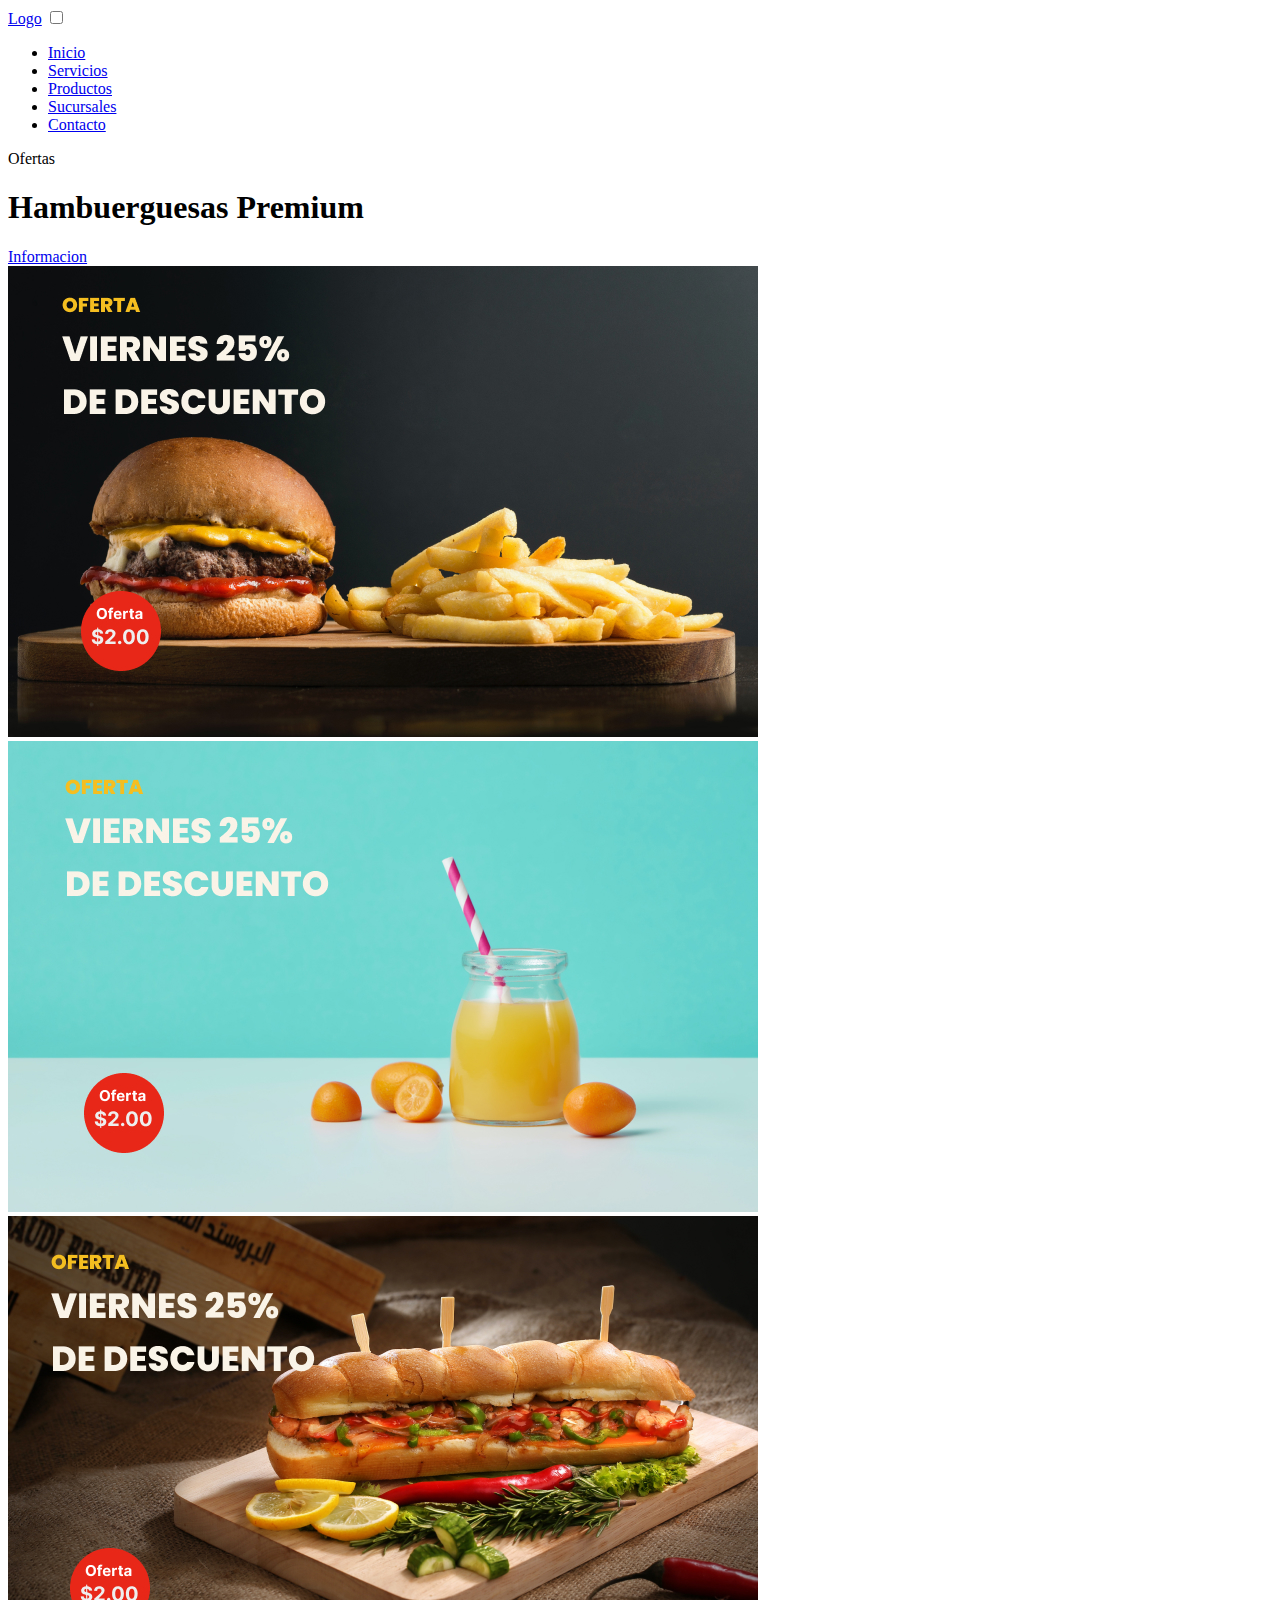
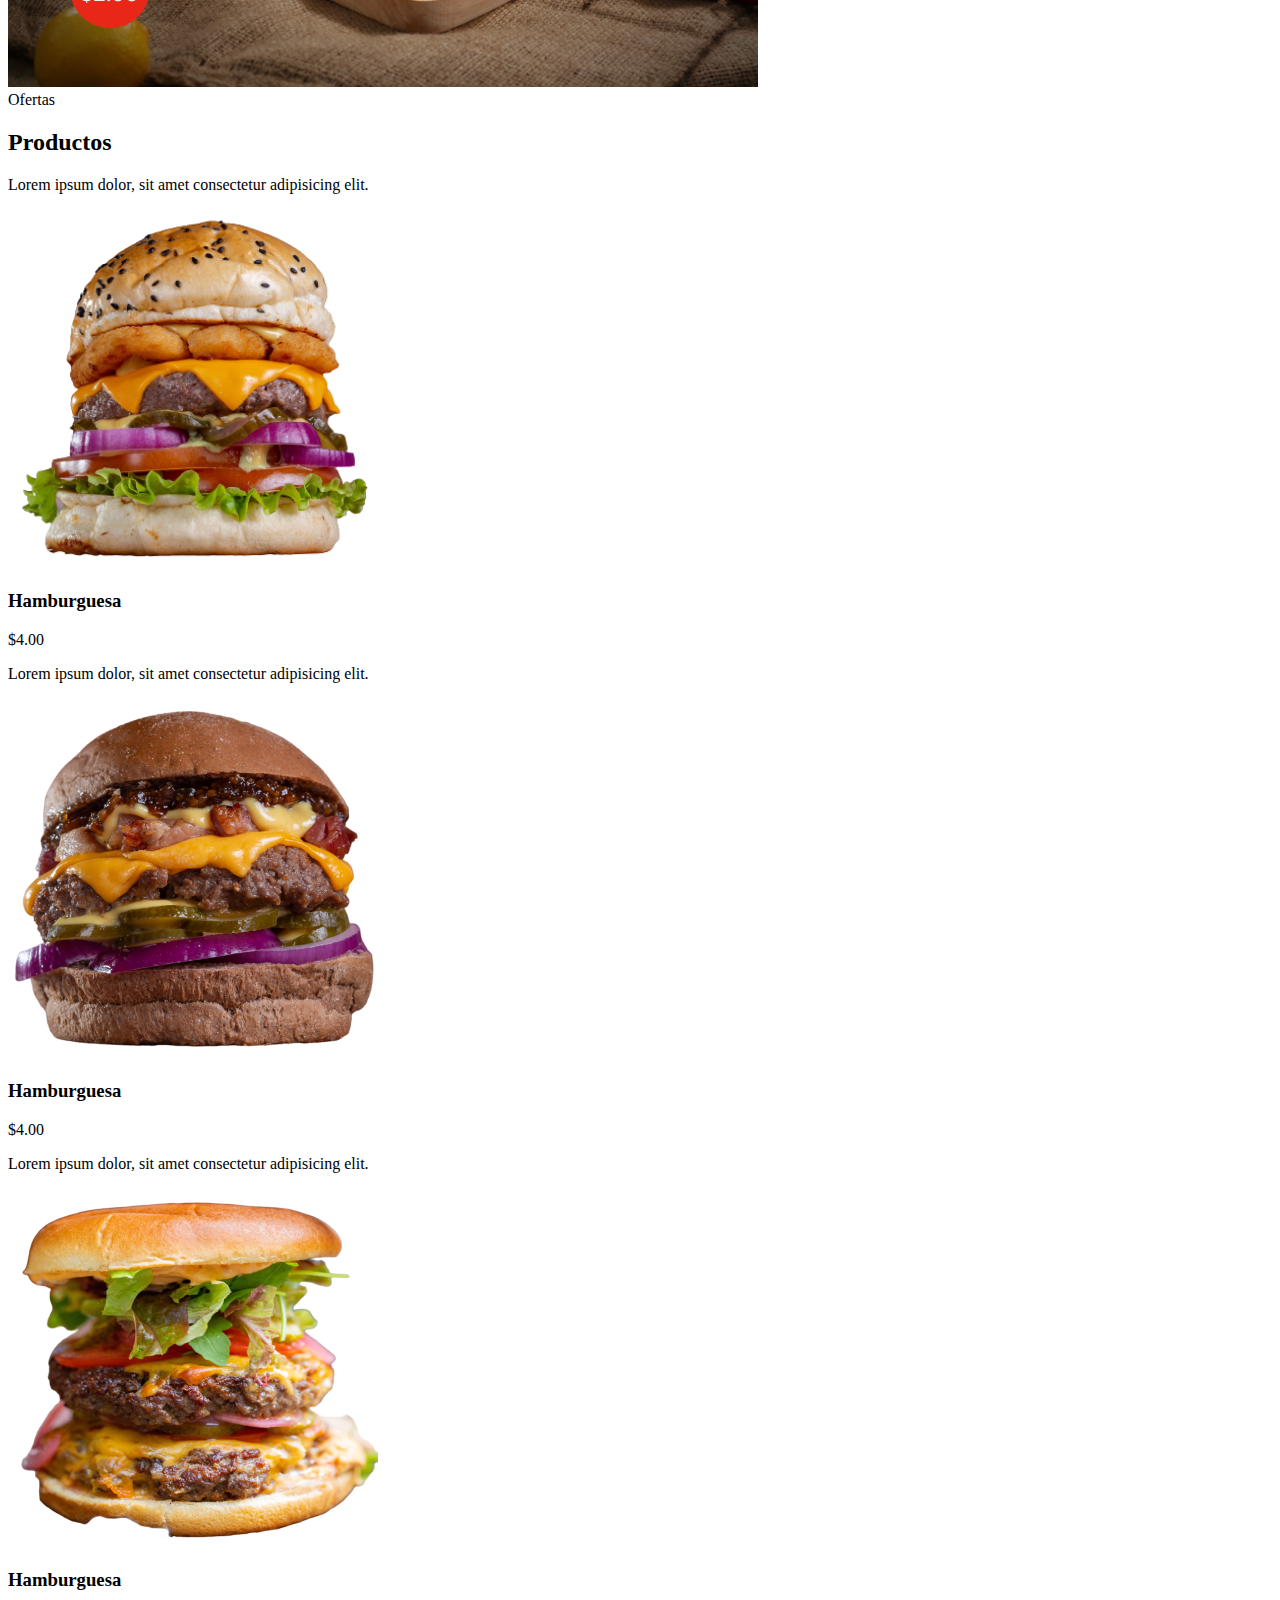
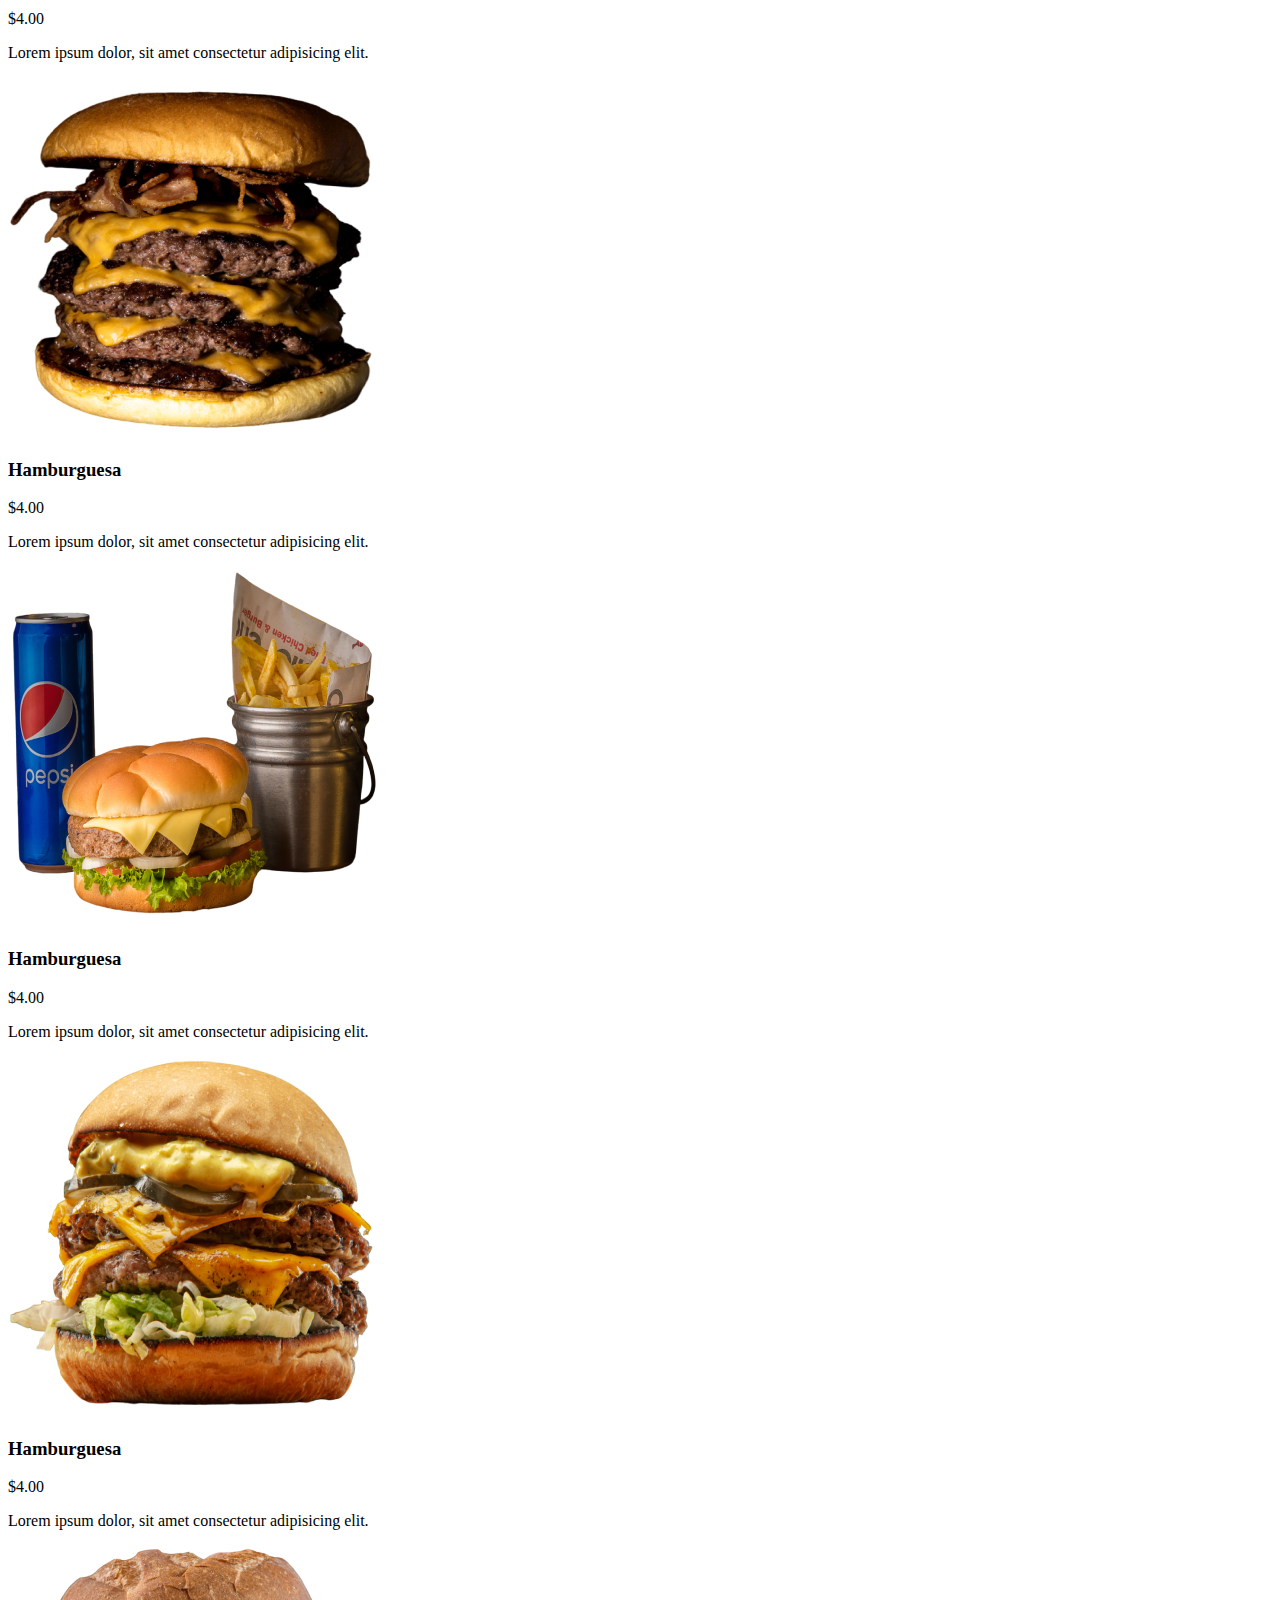
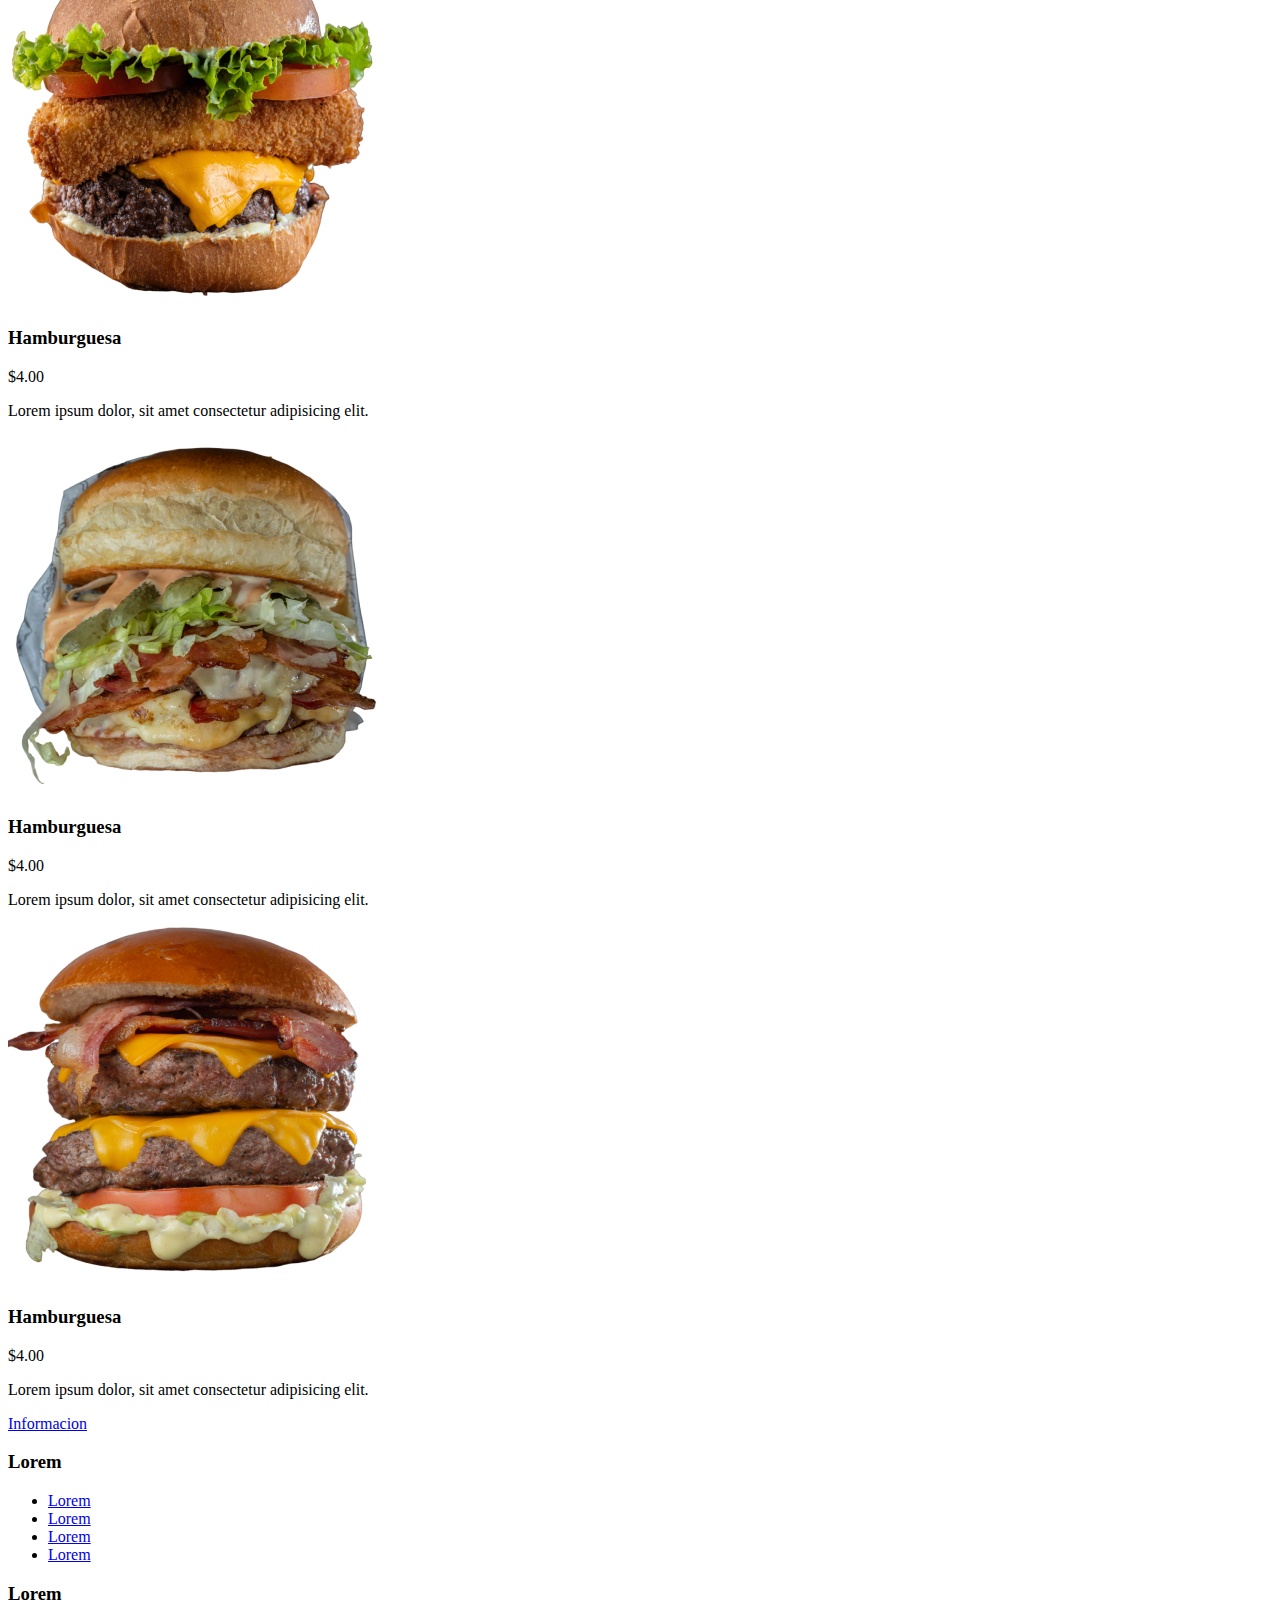
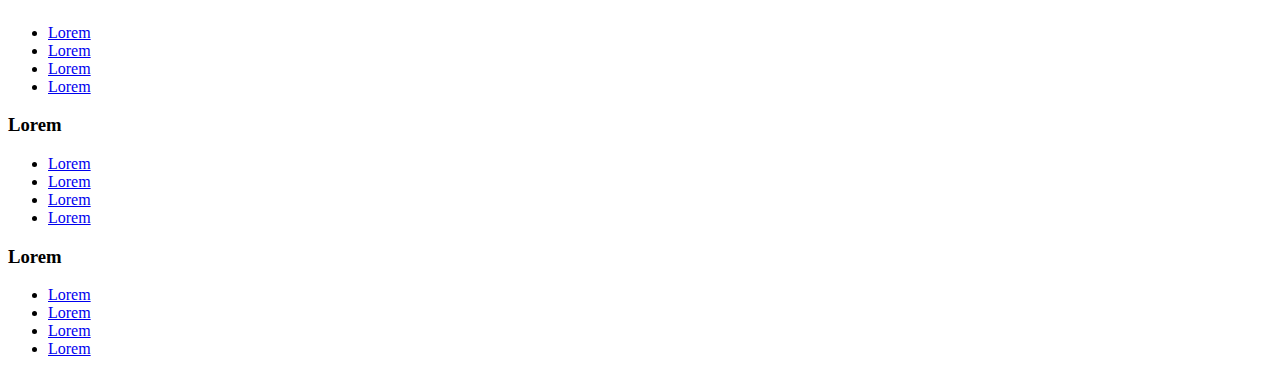
==== pages/Producto.html @ 47678b50 "agregado de carpetas" ====
<!DOCTYPE html>
<html lang="en">
<head>
    <meta charset="UTF-8">
    <meta http-equiv="X-UA-Compatible" content="IE=edge">
    <meta name="viewport" content="width=device-width, initial-scale=1.0">
    <title>Segunda entrega web</title>
    <link rel="stylesheet" href="../style.css">
</head>
<body>
    
    <header class="header">

        <div class="menu container">

            <a href="#" class="logo">Logo</a>
            <input type="checkbox" id="menu">
            <label for="menu">
                <img src="img/menu.png" class="menu-icono" alt="">
            </label>
            <nav class="navbar">
                <ul>
                    <li><a href="../index.html">Inicio</a></li>
                    <li><a href="#">Servicios</a></li>
                    <li><a href="Producto.html">Productos</a></li>
                    <li><a href="#">Sucursales</a></li>
                    <li><a href="#">Contacto</a></li>
                </ul>

            </nav>
        </div>

        <div>
            <div class="header-content container">
                <div class="header-txt">
                    <span class="oferta">Ofertas</span>
                    <h1>Hambuerguesas Premium</h1>
                    <a href="#" class="btn-1">Informacion</a>
                </div>
            </div>
        </div>
    </header> 


    <section class="ofert container">
        <img src="../img/ofert-1.jpg" alt="">
        <img src="../img/ofert-2.jpg" alt="">
        <img src="../img/ofert-3.jpg" alt="">
    </section>

    <main class="product container">
        <span class="oferta">Ofertas</span>
        <h2>Productos</h2>
        <p>
            Lorem ipsum dolor, sit amet consectetur adipisicing elit.
        </p>
        <div class="product-content2">
            <div class="product-1">
                <img src="../img/pr1.png" alt="">
                <h3>Hamburguesa</h3>
                <span>$4.00</span>
                <p>
                    Lorem ipsum dolor, sit amet consectetur adipisicing elit.
                </p>
            </div>

            <div class="product-1">
                <img src="../img/pr2.png" alt="">
                <h3>Hamburguesa</h3>
                <span>$4.00</span>
                <p>
                    Lorem ipsum dolor, sit amet consectetur adipisicing elit.
                </p>
            </div>

            <div class="product-1">
                <img src="../img/pr3.png" alt="">
                <h3>Hamburguesa</h3>
                <span>$4.00</span>
                <p>
                    Lorem ipsum dolor, sit amet consectetur adipisicing elit.
                </p>
            </div>

            <div class="product-1">
                <img src="../img/pr4.png" alt="">
                <h3>Hamburguesa</h3>
                <span>$4.00</span>
                <p>
                    Lorem ipsum dolor, sit amet consectetur adipisicing elit.
                </p>
            </div>

            <div class="product-1">
                <img src="../img/pr5.png" alt="">
                <h3>Hamburguesa</h3>
                <span>$4.00</span>
                <p>
                    Lorem ipsum dolor, sit amet consectetur adipisicing elit.
                </p>
            </div>

            <div class="product-1">
                <img src="../img/pr6.png" alt="">
                <h3>Hamburguesa</h3>
                <span>$4.00</span>
                <p>
                    Lorem ipsum dolor, sit amet consectetur adipisicing elit.
                </p>
            </div>

            <div class="product-1">
                <img src="../img/pr7.png" alt="">
                <h3>Hamburguesa</h3>
                <span>$4.00</span>
                <p>
                    Lorem ipsum dolor, sit amet consectetur adipisicing elit.
                </p>
            </div>

            <div class="product-1">
                <img src="../img/pr8.png" alt="">
                <h3>Hamburguesa</h3>
                <span>$4.00</span>
                <p>
                    Lorem ipsum dolor, sit amet consectetur adipisicing elit.
                </p>
            </div>

            <div class="product-1">
                <img src="../img/pr9.png" alt="">
                <h3>Hamburguesa</h3>
                <span>$4.00</span>
                <p>
                    Lorem ipsum dolor, sit amet consectetur adipisicing elit.
                </p>
            </div>
        </div>
        <a href="#" class="btn-1">Informacion</a>
    </main>

    

    <footer class="footer">
        <div class="foter-conteent container">
            <div class="link">
                <h3>Lorem</h3>
                <ul>
                    <li><a href="#">Lorem</a></li>
                    <li><a href="#">Lorem</a></li>
                    <li><a href="#">Lorem</a></li>
                    <li><a href="#">Lorem</a></li>
                </ul>
            </div>

            <div class="link">
                <h3>Lorem</h3>
                <ul>
                    <li><a href="#">Lorem</a></li>
                    <li><a href="#">Lorem</a></li>
                    <li><a href="#">Lorem</a></li>
                    <li><a href="#">Lorem</a></li>
                </ul>
            </div>

            <div class="link">
                <h3>Lorem</h3>
                <ul>
                    <li><a href="#">Lorem</a></li>
                    <li><a href="#">Lorem</a></li>
                    <li><a href="#">Lorem</a></li>
                    <li><a href="#">Lorem</a></li>
                </ul>
            </div>

            <div class="link">
                <h3>Lorem</h3>
                <ul>
                    <li><a href="#">Lorem</a></li>
                    <li><a href="#">Lorem</a></li>
                    <li><a href="#">Lorem</a></li>
                    <li><a href="#">Lorem</a></li>
                </ul>
            </div>


        </div>
    </footer>

</body>
</html>
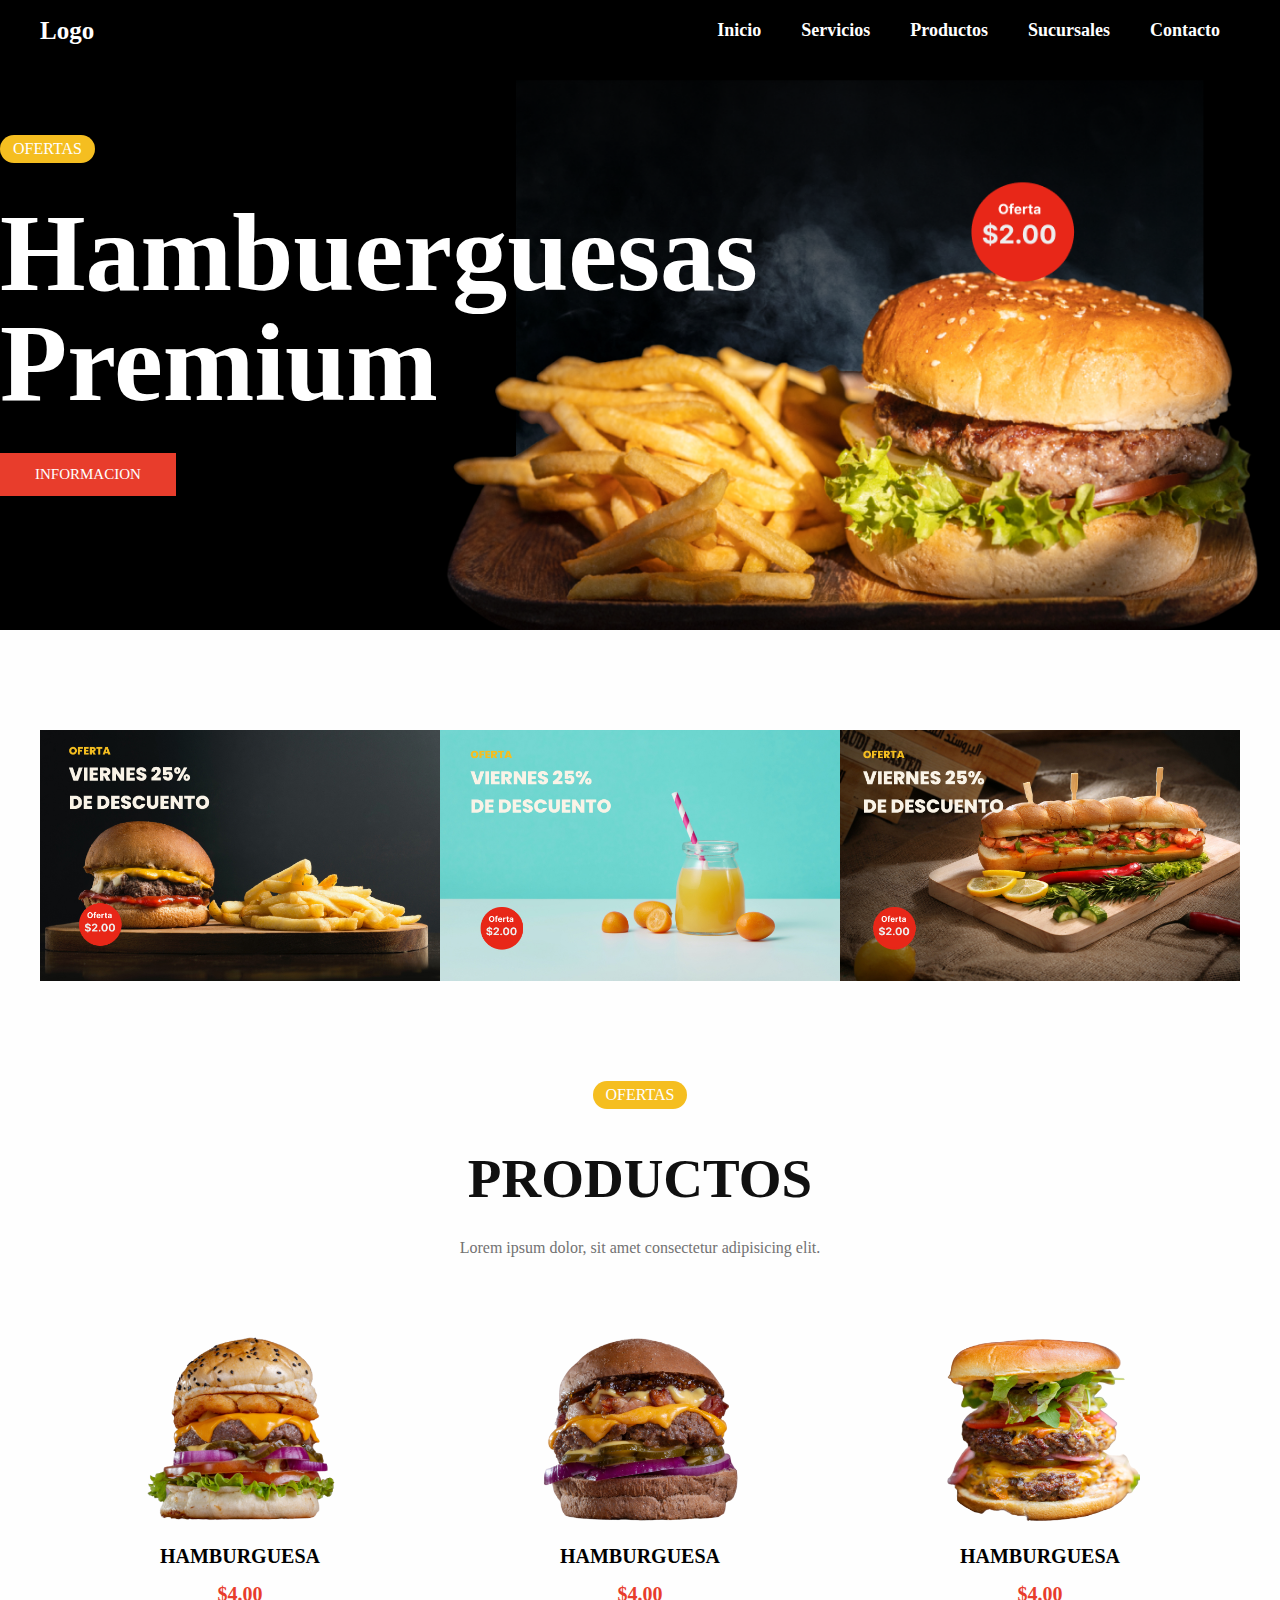
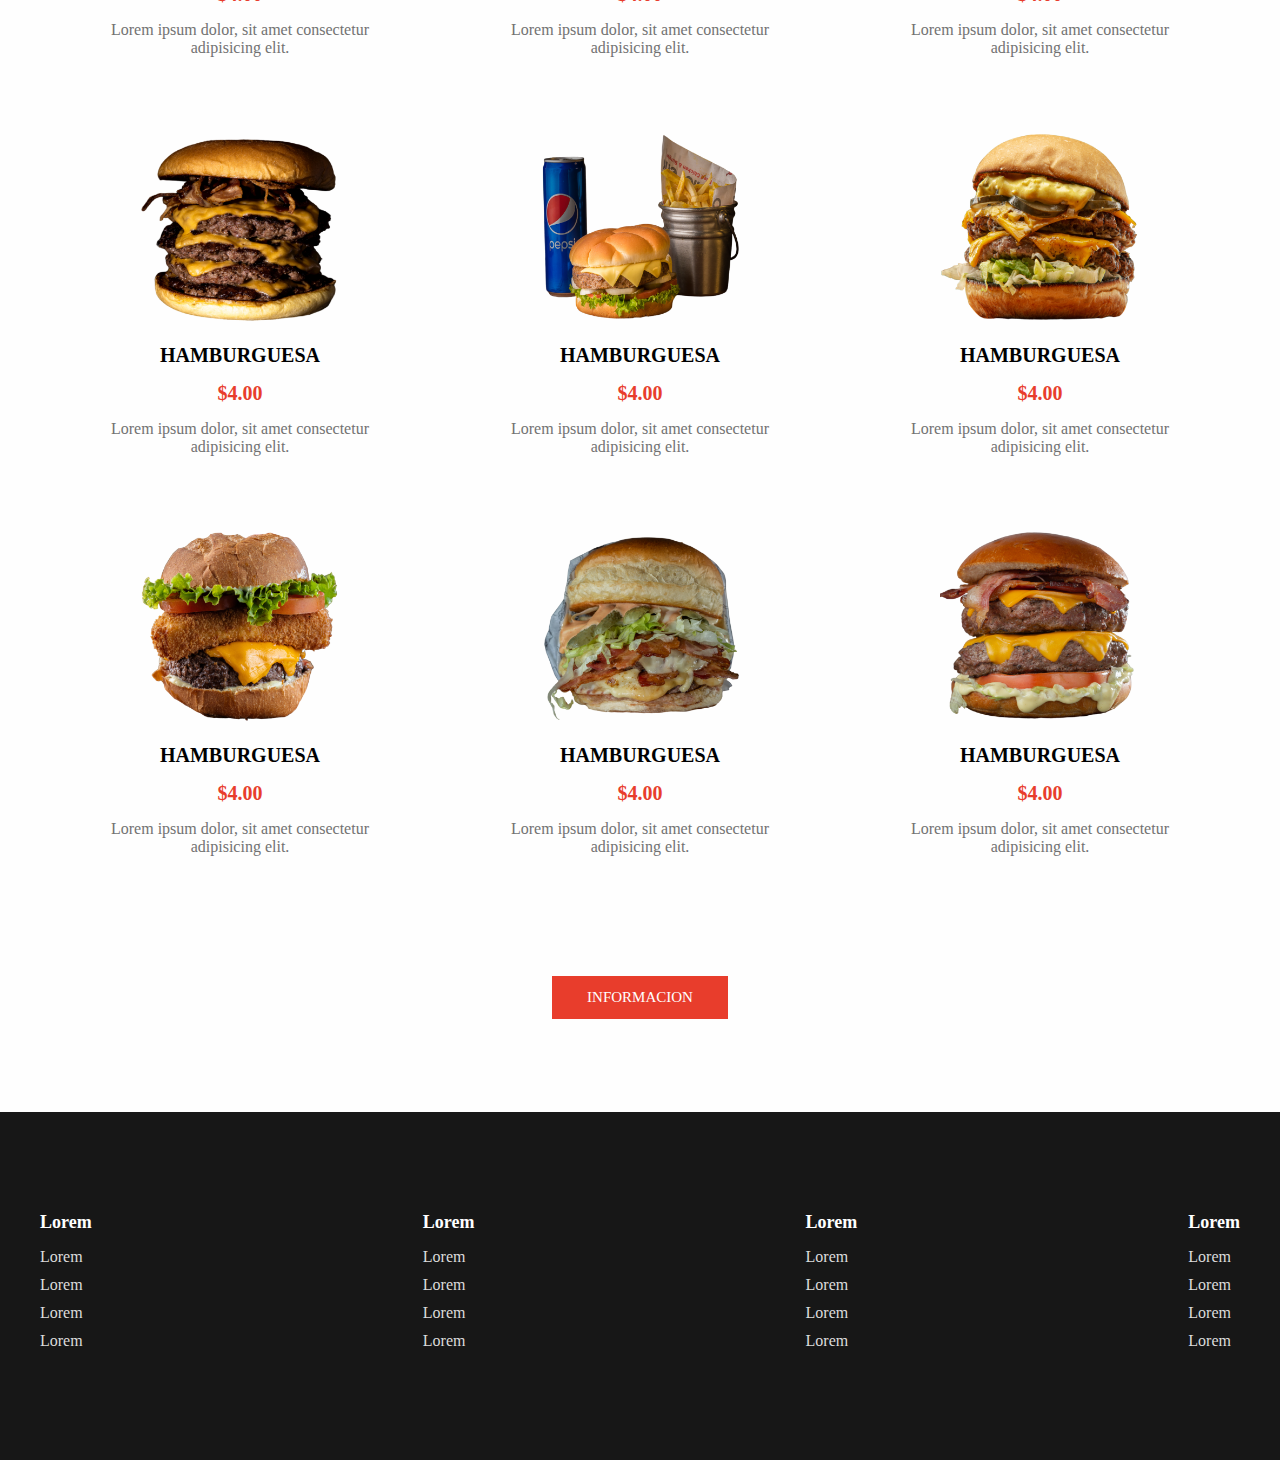
==== commit e85f575e: "Actualizando proyecto" ====
--- a/pages/Producto.html
+++ b/pages/Producto.html
@@ -21,7 +21,7 @@
             <nav class="navbar">
                 <ul>
                     <li><a href="../index.html">Inicio</a></li>
-                    <li><a href="#">Servicios</a></li>
+                    <li><a href="servicios.html">Servicios</a></li>
                     <li><a href="Producto.html">Productos</a></li>
                     <li><a href="#">Sucursales</a></li>
                     <li><a href="#">Contacto</a></li>
@@ -62,6 +62,7 @@
                 <p>
                     Lorem ipsum dolor, sit amet consectetur adipisicing elit.
                 </p>
+                
             </div>
 
             <div class="product-1">
--- a/style.css
+++ b/style.css
@@ -0,0 +1,631 @@
+*{
+    margin: 0;
+    padding: 0;
+    box-sizing: border-box;
+    text-decoration: none;
+    list-style: none;
+}
+
+body{
+    background-color: #FEFEFE;
+}
+
+.container{
+    max-width: 1200px;
+    margin: 0 auto;
+}
+
+.header{
+    background-image: url(img/right.png);
+    background-position: center bottom;
+    background-repeat: no-repeat;
+    background-size: cover;
+    display: flex;
+    align-items: center;
+    min-height: 70vh;
+}
+
+.menu{
+    position: absolute;
+    top: 0;
+    left: 0;
+    right: 0;
+    display: flex;
+    align-items: center;
+    justify-content: space-between;
+}
+
+.logo{
+    color: #FFFFFF;
+    font-size: 25px;
+    font-weight: 800;
+}
+
+.menu .navbar ul li{
+    position: relative;
+    float: left;
+}
+
+.menu .navbar ul li a{
+    font-size: 18px;
+    padding: 20px;
+    color: #FFFFFF;
+    display: block;
+    font-weight: 600;
+}
+
+.menu .navbar ul li a:hover{
+    color: #E53E2E;
+}
+
+#menu{
+    display: none;
+}
+
+.menu-icono{
+    width: 25px;
+}
+
+.menu label{
+    cursor: pointer;
+    display: none;
+}
+
+.header-content{
+    width: 100%;
+}
+
+.header-txt{
+    width: 50%;
+}
+
+.oferta{
+    display:inline-block;
+    font-size: 16px;
+    padding: 5px 13px;
+    color: #FFFFFF;
+    border-radius: 25px;
+    text-transform: uppercase;
+    background-color: #F5BE20;
+    margin-bottom: 35px;
+}
+
+.header-txt h1{
+    font-size: 110px;
+    line-height: 110px;
+    color: #FFFFFF;
+    margin-bottom: 35px;
+}
+
+.btn-1{
+    display: inline-block;
+    padding: 13px 35px;
+    background-color: #E83D2C;
+    color: #FFFFFF;
+    font-size: 15px;
+    text-transform: uppercase;
+}
+
+.btn-1:hover{
+    background-color: #FA402F;
+}
+
+.about{
+    padding: 100px 0 0 0;
+    display: flex;
+    align-items: center;
+}
+
+.about-img{
+    width: 50%;
+    text-align: center;
+}
+
+.about-img img{
+    height: 700px;
+}
+
+.about-txt{
+    width: 50%
+}
+
+h2{
+    font-size: 55px;
+    line-height: 70px;
+    text-transform: uppercase;
+    margin-bottom: 25px;
+    color: #101010;
+}
+
+p{
+    font-size: 16px;
+    color: #727272;
+    margin-bottom: 25px;
+}
+
+.ofert{
+    padding: 100px 0;
+    display: flex;
+}
+
+
+.ofert img{
+    width: 400px;
+}
+
+.product{
+    text-align: center;
+    padding: 0 0 100px 0;
+}
+
+.product-content2{
+    margin: 50px 0 70px 0;
+    display: grid;
+    grid-template-columns: repeat(3,1fr);
+}
+
+.product-1{
+    width:400px;
+    padding: 25px 50px;
+}
+
+.product-1 img{
+    width: 200px;
+}
+
+.product-1 h3{
+    font-size: 20px;
+    text-transform: uppercase;
+    font-weight: 800;
+    margin:15px 0;
+}
+
+.product-1 span{
+    display: block;
+    font-size: 20px;
+    font-weight: 800;
+    color: #E83D2C;
+    margin-bottom: 15px;
+}
+
+.news{
+    padding: 100px 0;
+    background-color: #E53E2E;
+}
+
+.news-content{
+    display: flex;
+    align-items: center;
+}
+
+.news-1 h3{
+    font-size: 30px;
+    color: #FFFFFF;
+    text-transform: uppercase;
+    margin-bottom: 15px;
+}
+
+.news-1 p{
+    color: #dcdcdc;
+}
+
+.news-2{
+    width: 50%;
+}
+
+form{
+    display: flex;
+    align-items: center;
+}
+
+input{
+    width: 450px;
+    padding: 15px;
+    border: 0;
+    outline: none;
+    margin-right: 10px;
+}
+
+.btn-2{
+    width: 150px;
+    background-color: #F5BE20;
+    font-size: 14px;
+    font-weight: 600;
+    text-transform: uppercase;
+    color: #FFFFFF;
+}
+
+.footer{
+    background-color: #171717;
+    padding: 100px 0;
+    margin-top: -7px;
+}
+
+.foter-conteent{
+    display: flex;
+    grid-template-columns: repeat(4,1fr);
+    justify-content: space-between;
+}
+
+.link h3{
+    color: #FFFFFF;
+    font-size: 18px;
+    margin-bottom: 15px;
+}
+
+.link a {
+    display: block;
+    margin-bottom: 10px;
+    font-size: 16px;
+    color: #dcdcdc;
+}
+
+.link a:hover{
+    color: #E53E2E;
+}
+
+
+.blog{
+    padding: 100px 0;
+    text-align: center;
+}
+
+.blog-content{
+    display: grid;
+    grid-template-columns: repeat(3,1fr);
+    justify-content: space-between;
+}
+
+.blog-1{
+    padding: 15px 55px;
+}
+
+.blog-1 img{
+    width: 250px;
+    border-radius: 15px;
+    margin-bottom: 15px;
+}
+
+.blog-1 h3{
+    font-size: 25px;
+    color: #323337;
+}
+
+
+
+/* testimonios test*/
+
+.testimonios{
+    
+    text-align: center;
+    
+    color: #ada6a6;
+    margin: auto;
+    
+}
+
+.testimo-content2{
+    
+    
+    display: grid;
+    grid-template-columns: repeat(3,2fr);
+    justify-content: space-between;
+    
+}
+
+.testi-1{
+    width:400px;
+    padding: 25px 50px;
+}
+
+.testi-1 img{
+    width: 100px;
+    border-radius: 100px;
+}
+
+.testi-1 h4{
+    color: #23303e;
+    margin-top: 20px;
+    padding: 20px 0 10px 0;
+}
+
+.testi-1 span{
+    color: #0c87e6;
+    font-size: 0.8rem;
+}
+
+
+
+
+
+
+
+
+
+
+
+
+@media(max-width: 991px){
+    .menu{
+        padding: 30px;
+    }
+
+    .menu label{
+        display: initial;
+    }
+
+    .menu .navbar{
+        position: absolute;
+        top: 100%;
+        left: 0;
+        right: 0;
+        background-color: #F5BE20;
+        display: none;
+    }
+
+    .menu .navbar ul li{
+        width: 100%;
+    }
+
+    #menu:checked ~ .navbar{
+        display: initial;
+    }
+
+    .header{
+        min-height: 0vh;
+        background-position: left bottom;
+    }
+
+    .header-content{
+        padding: 100px 30px 50px 30px;
+    }
+
+    .header-txt{
+        width: 100%;
+        text-align: center;
+    }
+
+    .header-txt h1{
+        font-size: 70px;
+        line-height: 70px;
+    }
+
+    .about{
+        padding: 30px 30px 0 30px;
+        flex-direction: column;
+    }
+
+    .about-img{
+        width: 100%;
+        order: 2;
+    }
+
+    .about-img img{
+        height: 400px;
+    }
+
+    .about-txt{
+        width: 100%;
+        text-align: center;
+        margin-bottom: 30px;
+    }
+
+    h2{
+        font-size: 40px;
+        line-height: 50px;
+    }
+
+    .ofert{
+        padding: 30px 30px 0 30px;
+        flex-direction: column;
+    }
+
+    .ofert img{
+        width: 100%;
+    }
+
+    .product{
+        padding: 30px;
+    }
+
+    .product-content2{
+        margin: 0;
+        grid-template-columns: repeat(2,1fr);
+    }
+
+    .product-1{
+        width: 100%;
+        padding: 0;
+    }
+
+    .news{
+        padding: 30px;
+    }
+
+    .news-content{
+        flex-direction: column;
+        text-align: center;
+    }
+
+    .news-1, .news-2{
+        padding: 0;
+        width: 100%;
+    }
+
+    .footer{
+        padding: 30px;
+        
+    }
+
+    .foter-conteent{
+        /*flex-direction: column;*/
+        margin: 0;
+        grid-template-columns: repeat(2,1fr);
+        text-align: center;
+    }
+
+    /*Nuevo Agregado entrega 2*/
+
+    .testimonios{
+        padding: 30px;
+    }
+
+    .testimo-content2{
+        margin: 0;
+        grid-template-columns: repeat(2,3fr);
+        
+    }
+
+    .testi-1{
+        width: 100%;
+        padding: 0;
+    }
+
+    .blog-content{
+        margin: 0;
+        grid-template-columns: repeat(2,1fr);
+        text-align: center;
+    }
+}
+
+@media(max-width: 480px){
+    .menu{
+        padding: 30px;
+    }
+
+    .menu label{
+        display: initial;
+    }
+
+    .menu .navbar{
+        position: absolute;
+        top: 100%;
+        left: 0;
+        right: 0;
+        background-color: #F5BE20;
+        display: none;
+    }
+
+    .menu .navbar ul li{
+        width: 100%;
+    }
+
+    #menu:checked ~ .navbar{
+        display: initial;
+    }
+
+    .header{
+        min-height: 0vh;
+        background-position: left bottom;
+    }
+
+    .header-content{
+        padding: 100px 30px 50px 30px;
+    }
+
+    .header-txt{
+        width: 100%;
+        text-align: center;
+    }
+
+    .header-txt h1{
+        font-size: 70px;
+        line-height: 70px;
+    }
+
+    .about{
+        padding: 30px 30px 0 30px;
+        flex-direction: column;
+    }
+
+    .about-img{
+        width: 100%;
+        order: 2;
+    }
+
+    .about-img img{
+        height: 400px;
+    }
+
+    .about-txt{
+        width: 100%;
+        text-align: center;
+        margin-bottom: 30px;
+    }
+
+    h2{
+        font-size: 40px;
+        line-height: 50px;
+    }
+
+    .ofert{
+        padding: 30px 30px 0 30px;
+        flex-direction: column;
+    }
+
+    .ofert img{
+        width: 100%;
+    }
+
+    .product{
+        padding: 30px;
+    }
+
+    .product-content2{
+        margin: 0;
+        grid-template-columns: repeat(1,1fr);
+    }
+
+    .product-1{
+        width: 100%;
+        padding: 0;
+    }
+
+    .news{
+        padding: 30px;
+    }
+
+    .news-content{
+        flex-direction: column;
+        text-align: center;
+    }
+
+    .news-1, .news-2{
+        padding: 0;
+        width: 100%;
+    }
+
+    .footer{
+        padding: 30px;
+        
+    }
+
+    .foter-conteent{
+        /*flex-direction: column;*/
+        margin: 0;
+        grid-template-columns: repeat(1,1fr);
+        text-align: center;
+    }
+
+
+    .testimonios{
+        padding: 30px;
+    }
+
+    .testimo-content2{
+        margin: 0;
+        grid-template-columns: repeat(1,1fr);
+        
+    }
+
+    .testi-1{
+        width: 100%;
+        padding: 0;
+    }
+
+    .blog-content{
+        margin: 0;
+        grid-template-columns: repeat(1,1fr);
+        text-align: center;
+    }
+}